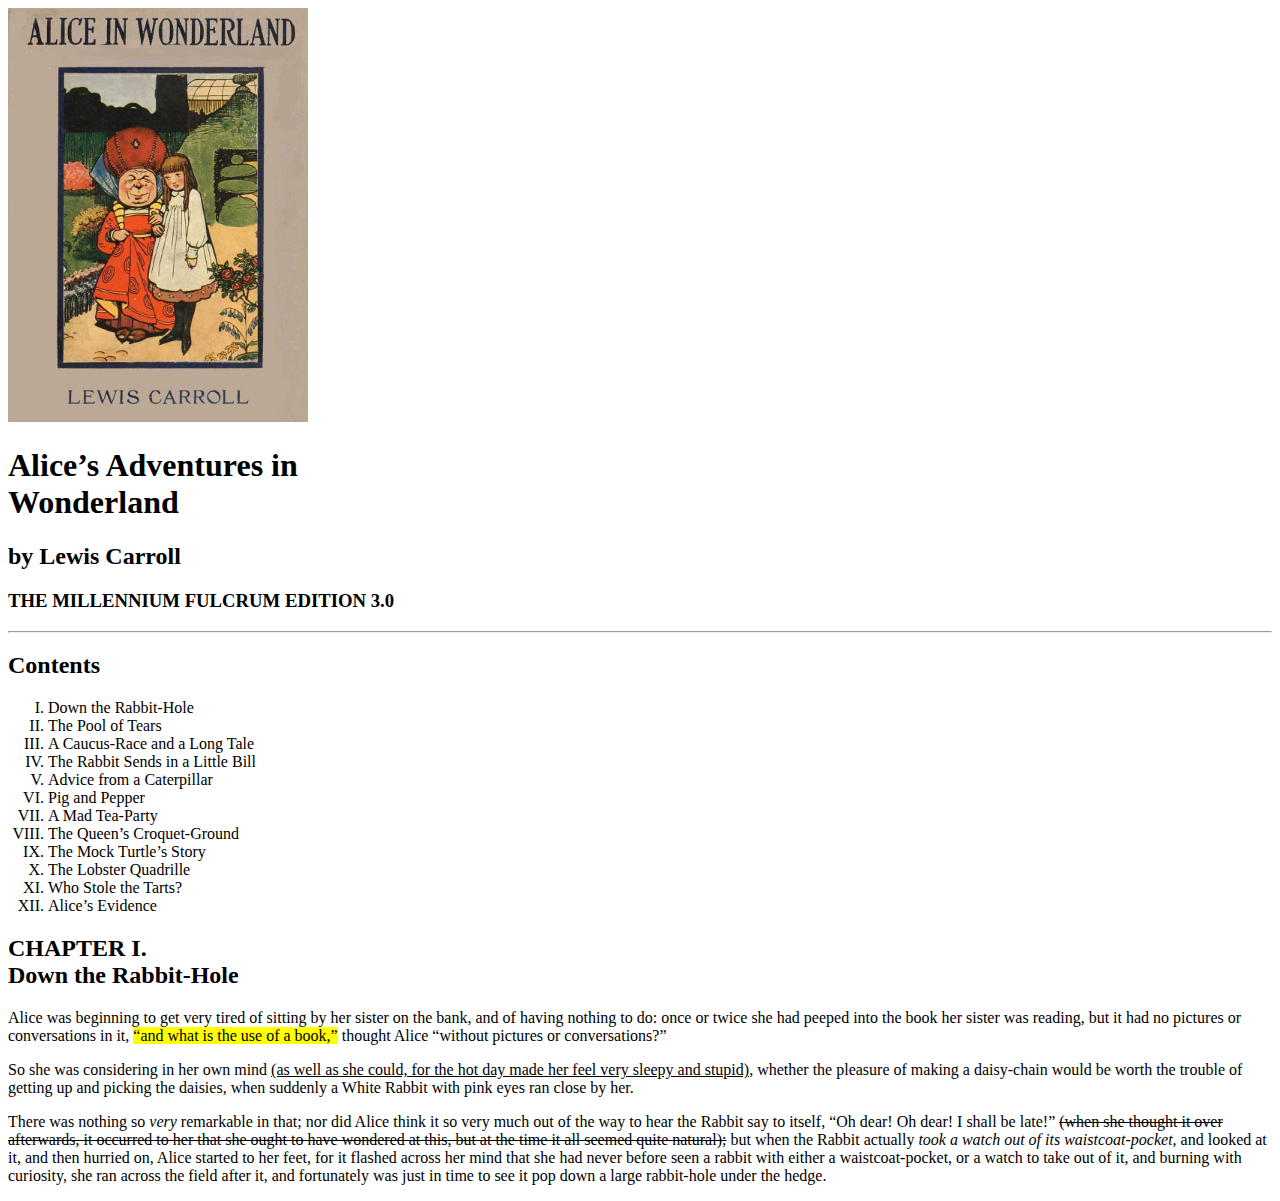
==== index.html @ e9742a20 "i made website use only HTML" ====
<!DOCTYPE html>
<html lang="en">
    <head>
        <meta charset="UTF-8" />
        <meta name="viewport" content="width=device-width, initial-scale=1.0" />
        <meta name="description" content="Bu mening birinchi sahifam" />
        <meta name="author" content="Egamberdiyev Abdulaziz" />
        <title>Document</title>
    </head>
    <body>
        <a href="https://YouTube.com">
            <img src="alice.jpg" alt="alice" width="300"
        /></a>
        <h1>Alice’s Adventures in <br />Wonderland</h1>
        <h2>by Lewis Carroll</h2>
        <h3>THE MILLENNIUM FULCRUM EDITION 3.0</h3>
        <hr />
        <h2>Contents</h2>
        <ol type="I">
            <li>Down the Rabbit-Hole</li>
            <li>The Pool of Tears</li>
            <li>A Caucus-Race and a Long Tale</li>
            <li>The Rabbit Sends in a Little Bill</li>
            <li>Advice from a Caterpillar</li>
            <li>Pig and Pepper</li>
            <li>A Mad Tea-Party</li>
            <li>The Queen’s Croquet-Ground</li>
            <li>The Mock Turtle’s Story</li>
            <li>The Lobster Quadrille</li>
            <li>Who Stole the Tarts?</li>
            <li>Alice’s Evidence</li>
        </ol>
        <h2>
            CHAPTER I.
            <br />
            Down the Rabbit-Hole
        </h2>
        <p>
            Alice was beginning to get very tired of sitting by her sister on
            the bank, and of having nothing to do: once or twice she had peeped
            into the book her sister was reading, but it had no pictures or
            conversations in it,
            <mark>“and what is the use of a book,”</mark> thought Alice “without
            pictures or conversations?”
        </p>
        <p>
            So she was considering in her own mind
            <u
                >(as well as she could, for the hot day made her feel very
                sleepy and stupid)</u
            >, whether the pleasure of making a daisy-chain would be worth the
            trouble of getting up and picking the daisies, when suddenly a White
            Rabbit with pink eyes ran close by her.
        </p>
        <p>
            There was nothing so <i>very</i> remarkable in that; nor did Alice
            think it so very much out of the way to hear the Rabbit say to
            itself, “Oh dear! Oh dear! I shall be late!”
            <s
                >(when she thought it over afterwards, it occurred to her that
                she ought to have wondered at this, but at the time it all
                seemed quite natural);</s
            >
            but when the Rabbit actually
            <i>took a watch out of its waistcoat-pocket</i>, and looked at it,
            and then hurried on, Alice started to her feet, for it flashed
            across her mind that she had never before seen a rabbit with either
            a waistcoat-pocket, or a watch to take out of it, and burning with
            curiosity, she ran across the field after it, and fortunately was
            just in time to see it pop down a large rabbit-hole under the hedge.
        </p>
    </body>
</html>
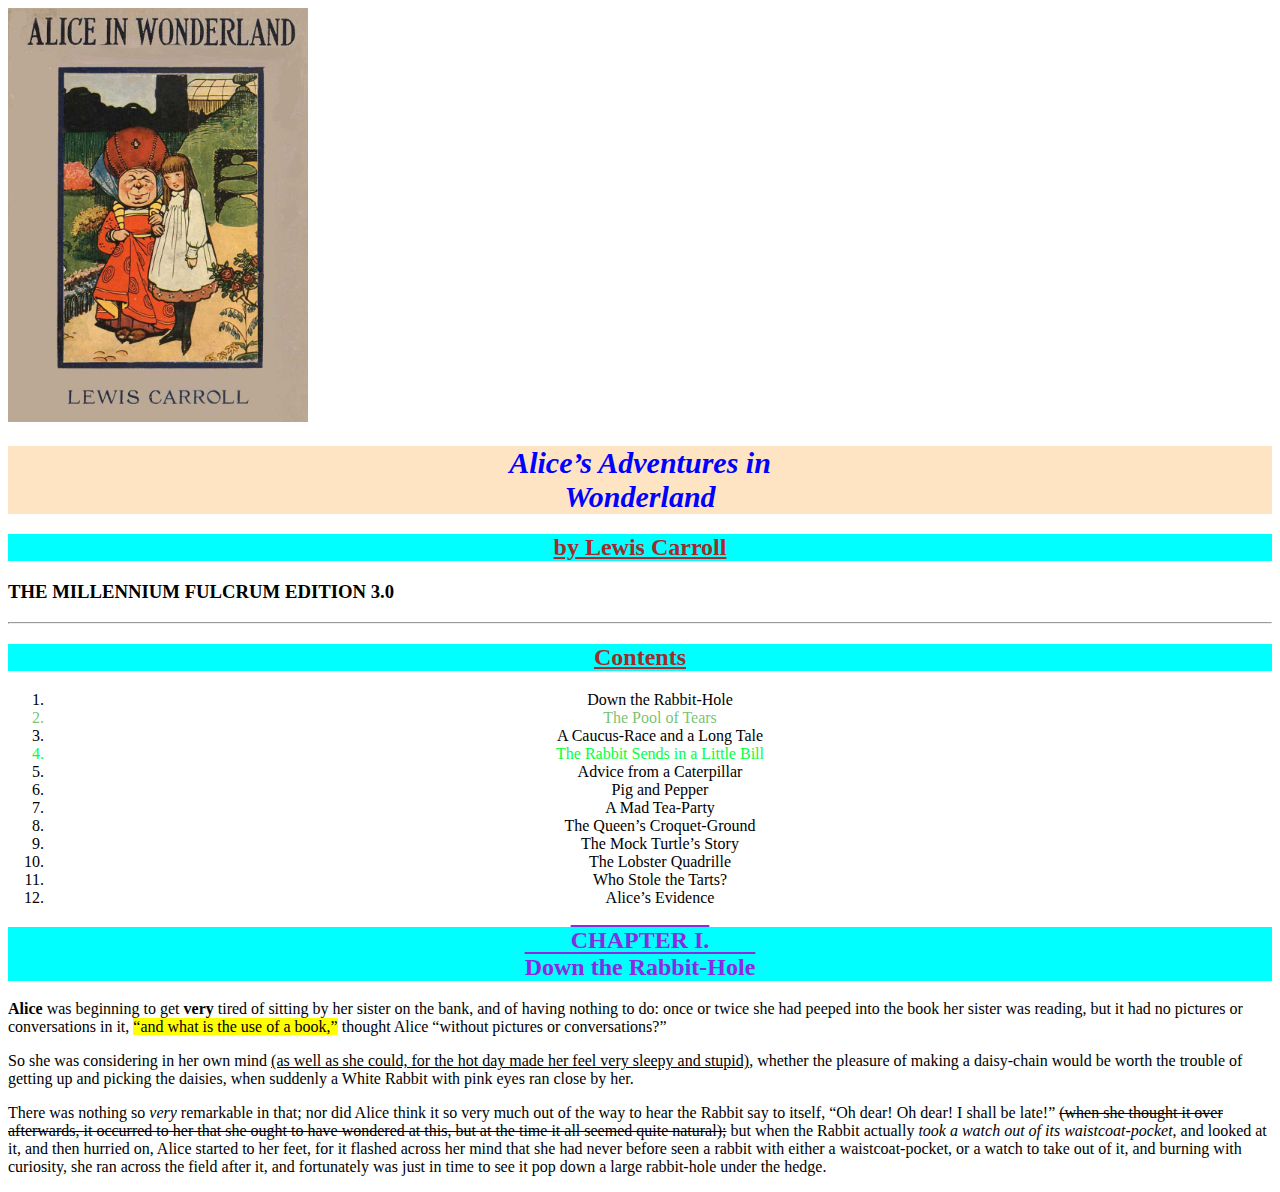
==== commit 4c1da91b: "the css file was added and index.html was changed" ====
--- a/index.html
+++ b/index.html
@@ -6,6 +6,7 @@
         <meta name="description" content="Bu mening birinchi sahifam" />
         <meta name="author" content="Egamberdiyev Abdulaziz" />
         <title>Document</title>
+        <link rel="stylesheet" href="style.css">
     </head>
     <body>
         <a href="https://YouTube.com">
@@ -16,11 +17,11 @@
         <h3>THE MILLENNIUM FULCRUM EDITION 3.0</h3>
         <hr />
         <h2>Contents</h2>
-        <ol type="I">
+        <ol id="I">
             <li>Down the Rabbit-Hole</li>
-            <li>The Pool of Tears</li>
+            <li id="first">The Pool of Tears</li>
             <li>A Caucus-Race and a Long Tale</li>
-            <li>The Rabbit Sends in a Little Bill</li>
+            <li id="second">The Rabbit Sends in a Little Bill</li>
             <li>Advice from a Caterpillar</li>
             <li>Pig and Pepper</li>
             <li>A Mad Tea-Party</li>
@@ -30,39 +31,38 @@
             <li>Who Stole the Tarts?</li>
             <li>Alice’s Evidence</li>
         </ol>
-        <h2>
+        <h2 class="chapter">
             CHAPTER I.
             <br />
             Down the Rabbit-Hole
         </h2>
         <p>
-            Alice was beginning to get very tired of sitting by her sister on
+            <span class="text-bold">Alice</span> was beginning to get <span class="text-bold">very</span>  tired of sitting by her sister on
             the bank, and of having nothing to do: once or twice she had peeped
             into the book her sister was reading, but it had no pictures or
             conversations in it,
-            <mark>“and what is the use of a book,”</mark> thought Alice “without
+            <span class="background-color">“and what is the use of a book,”</span> thought Alice “without
             pictures or conversations?”
         </p>
-        <p>
+        <p class="paragraph">
             So she was considering in her own mind
-            <u
-                >(as well as she could, for the hot day made her feel very
-                sleepy and stupid)</u
+            <span class="text-decoration">
+                (as well as she could, for the hot day made her feel very
+                sleepy and stupid)</span
             >, whether the pleasure of making a daisy-chain would be worth the
             trouble of getting up and picking the daisies, when suddenly a White
             Rabbit with pink eyes ran close by her.
         </p>
         <p>
-            There was nothing so <i>very</i> remarkable in that; nor did Alice
+            There was nothing so <span class="font-style">very</span> remarkable in that; nor did Alice
             think it so very much out of the way to hear the Rabbit say to
             itself, “Oh dear! Oh dear! I shall be late!”
-            <s
-                >(when she thought it over afterwards, it occurred to her that
+            <span class="text-d">
+                (when she thought it over afterwards, it occurred to her that
                 she ought to have wondered at this, but at the time it all
-                seemed quite natural);</s
-            >
+                seemed quite natural);</span>
             but when the Rabbit actually
-            <i>took a watch out of its waistcoat-pocket</i>, and looked at it,
+            <span class="font-style">took a watch out of its waistcoat-pocket</span>, and looked at it,
             and then hurried on, Alice started to her feet, for it flashed
             across her mind that she had never before seen a rabbit with either
             a waistcoat-pocket, or a watch to take out of it, and burning with
--- a/style.css
+++ b/style.css
@@ -0,0 +1,47 @@
+h2 {
+    color:brown;
+    background-color: aqua;
+    text-align: center;
+    text-decoration: underline;
+}
+h1 {
+    color:blue;
+    text-align:center;
+    background-color:bisque;
+    font-style: italic;
+    font-size: 30px;
+    
+}
+p {
+    color:black
+}
+.chapter {
+    color:blueviolet;
+    text-decoration:overline
+}
+
+#first {
+    color:rgba(56, 165, 42, 0.685)
+}
+#second {
+    color:rgb(0, 255, 64)
+}
+#I {
+    text-align: center;
+    
+}
+.text-bold {
+    font-weight: bold;
+}
+.text-decoration {
+    text-decoration: underline;
+}
+.font-style{
+    font-style: italic;
+}
+.text-d {
+    text-decoration: line-through;
+}
+.background-color{
+    background-color:yellow;
+}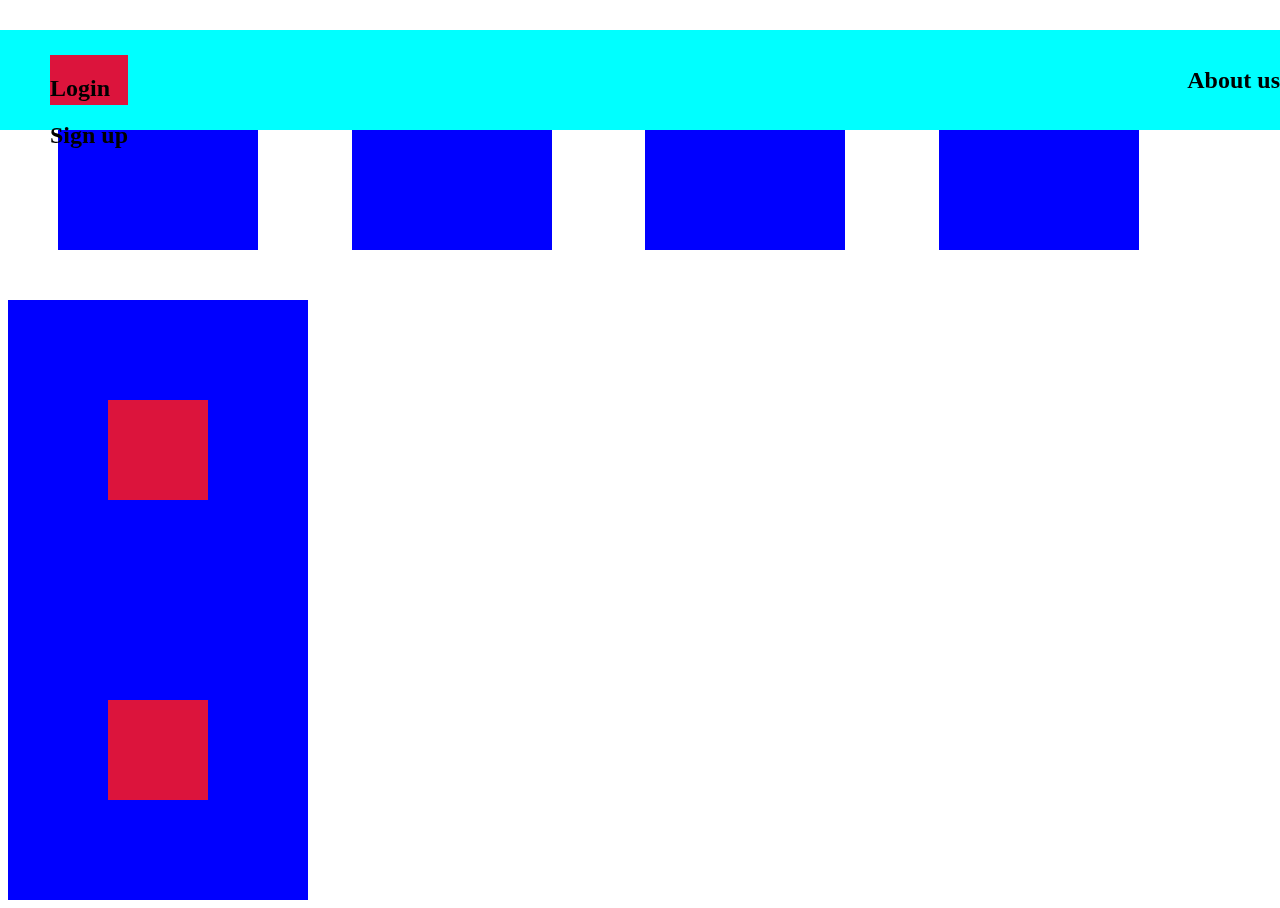
==== commit 24a288b4: "i add positions" ====
--- a/index.html
+++ b/index.html
@@ -9,28 +9,37 @@
         <link rel="stylesheet" href="style.css">
     </head>
     <body>
-        <a href="https://YouTube.com">
-            <img src="alice.jpg" alt="alice" width="300"
-        /></a>
+        <!-- <div class="div1">
+            <a href="https://YouTube.com"  class="link">
+                <img src="alice.jpg" alt="alice" width="300"
+            /></a>  
+        </div>
+        <button class="btn">Button</button>
+        
+        
         <h1>Alice’s Adventures in <br />Wonderland</h1>
         <h2>by Lewis Carroll</h2>
         <h3>THE MILLENNIUM FULCRUM EDITION 3.0</h3>
         <hr />
         <h2>Contents</h2>
-        <ol id="I">
-            <li>Down the Rabbit-Hole</li>
-            <li id="first">The Pool of Tears</li>
-            <li>A Caucus-Race and a Long Tale</li>
-            <li id="second">The Rabbit Sends in a Little Bill</li>
-            <li>Advice from a Caterpillar</li>
-            <li>Pig and Pepper</li>
-            <li>A Mad Tea-Party</li>
-            <li>The Queen’s Croquet-Ground</li>
-            <li>The Mock Turtle’s Story</li>
-            <li>The Lobster Quadrille</li>
-            <li>Who Stole the Tarts?</li>
-            <li>Alice’s Evidence</li>
-        </ol>
+        <div id="I">
+            <ol>
+                <li>Down the Rabbit-Hole</li>
+                <li id="first">The Pool of Tears</li>
+                <li>A Caucus-Race and a Long Tale</li>
+                <li id="second">The Rabbit Sends in a Little Bill</li>
+                <li>Advice from a Caterpillar</li>
+                <li>Pig and Pepper</li>
+                <li>A Mad Tea-Party</li>
+                <li>The Queen’s Croquet-Ground</li>
+                <li>The Mock Turtle’s Story</li>
+                <li>The Lobster Quadrille</li>
+                <li>Who Stole the Tarts?</li>
+                <li>Alice’s Evidence</li>
+            </ol>
+
+        </div>
+        
         <h2 class="chapter">
             CHAPTER I.
             <br />
@@ -69,5 +78,35 @@
             curiosity, she ran across the field after it, and fortunately was
             just in time to see it pop down a large rabbit-hole under the hedge.
         </p>
+        <div class="box">
+        <div class="fordiv">
+            <span id="text">Lorem ipsum, dolor sit amet consectetur adipisicing elit. Consequatur reiciendis deleniti placeat deserunt nemo cupiditate, dicta consectetur modi, odit sapiente molestiae sunt officia fugiat iure eveniet eaque, voluptas magni nulla?</span>
+            
+        </div>
+        <div class="fordiv">
+            <span id="text">Lorem ipsum, dolor sit amet consectetur adipisicing elit. Consequatur reiciendis deleniti placeat deserunt nemo cupiditate, dicta consectetur modi, odit sapiente molestiae sunt officia fugiat iure eveniet eaque, voluptas magni nulla?</span>
+            
+        </div>
+    </div> -->
+        <nav>
+            <div class="div1">
+                <h2>Login</h2>
+                <h2>Sign up</h2>
+            </div>
+            <div class="div2">
+                <h2>About us</h2>
+            </div>
+        </nav>
+        <section>
+            <div></div>
+            <div></div>
+            <div></div>
+            <div></div>
+        </section>
+        <div class="relative"> <div class="box-1"></div></div>
+        <div class="relative"> <div class="box-1"></div></div>
+
+       
+    
     </body>
 </html>
--- a/style.css
+++ b/style.css
@@ -1,9 +1,10 @@
-h2 {
+
+/* h2 {
     color:brown;
     background-color: aqua;
     text-align: center;
     text-decoration: underline;
-}
+} */
 h1 {
     color:blue;
     text-align:center;
@@ -27,8 +28,11 @@
     color:rgb(0, 255, 64)
 }
 #I {
-    text-align: center;
-    
+    width: 300px;
+    height: 300px;
+    background-color:rgb(121, 15, 207);
+    display: block;
+    border: 5px solid red;
 }
 .text-bold {
     font-weight: bold;
@@ -44,4 +48,96 @@
 }
 .background-color{
     background-color:yellow;
+}   
+.fordiv{
+    background-color:blue;
+    width: 300px;
+    height: 150px;
+    text-align:center;
+    border: 3px solid black;
+    border-radius: 20px;
+    color:black;
+    margin: 30px;
+    display: inline-block;
+
+}
+
+.btn{
+    margin: 50px;
+    padding: 10px 25px;
+    background-color:rgb(148, 132, 238);
+    font-weight: 900;
+    font-size:large;
+    color:rgb(247, 4, 53);
+    border: 5px solid black;
+    border-radius: 10px;
+    cursor:pointer;
+    transition: all 0.3s ease;
+
+}
+.btn:hover{
+    background-color:aquamarine;
+    border-color:blue;
+    color:rgb(32, 8, 97);
+    padding: 10px 30px;
+    text-transform: uppercase;
+    font-size: 6mm;
+    font-weight: 900;
+}
+nav{
+    height: 100px;
+    left: 0;
+    right: 0;
+    display:flex;
+    flex-direction: row;
+    justify-content: space-between;
+    background-color:aqua;
+    align-items: center;
+    position: fixed;
+    z-index: 5;
+}
+.div1{
+    height: 50px;
+    background-color:crimson;
+    padding: 0;
+    display: ;
+    margin: 50px;
+    justify-content: space-between;
+    flex-direction: row;
+
+
+}
+section div{
+    background-color:blue;
+    height: 220px;
+    width: 200px;
+  
+}
+section{
+    margin: 50px;
+    margin-top: 30px;
+    display: grid;
+    grid-template-columns: repeat(4, 1fr);
+    gap: 10px;
+    
+
+}
+.relative{
+    background-color:blue; 
+    height: 300px;
+    width: 300px;
+    position: relative;
+
+}
+.box-1{
+   
+    background-color:crimson;
+    position: absolute;
+    height: 100px;
+    width: 100px;
+    left:50%;
+    top: 50%;
+    transform: translate(-50% ,-50%);
+    
+    
 }